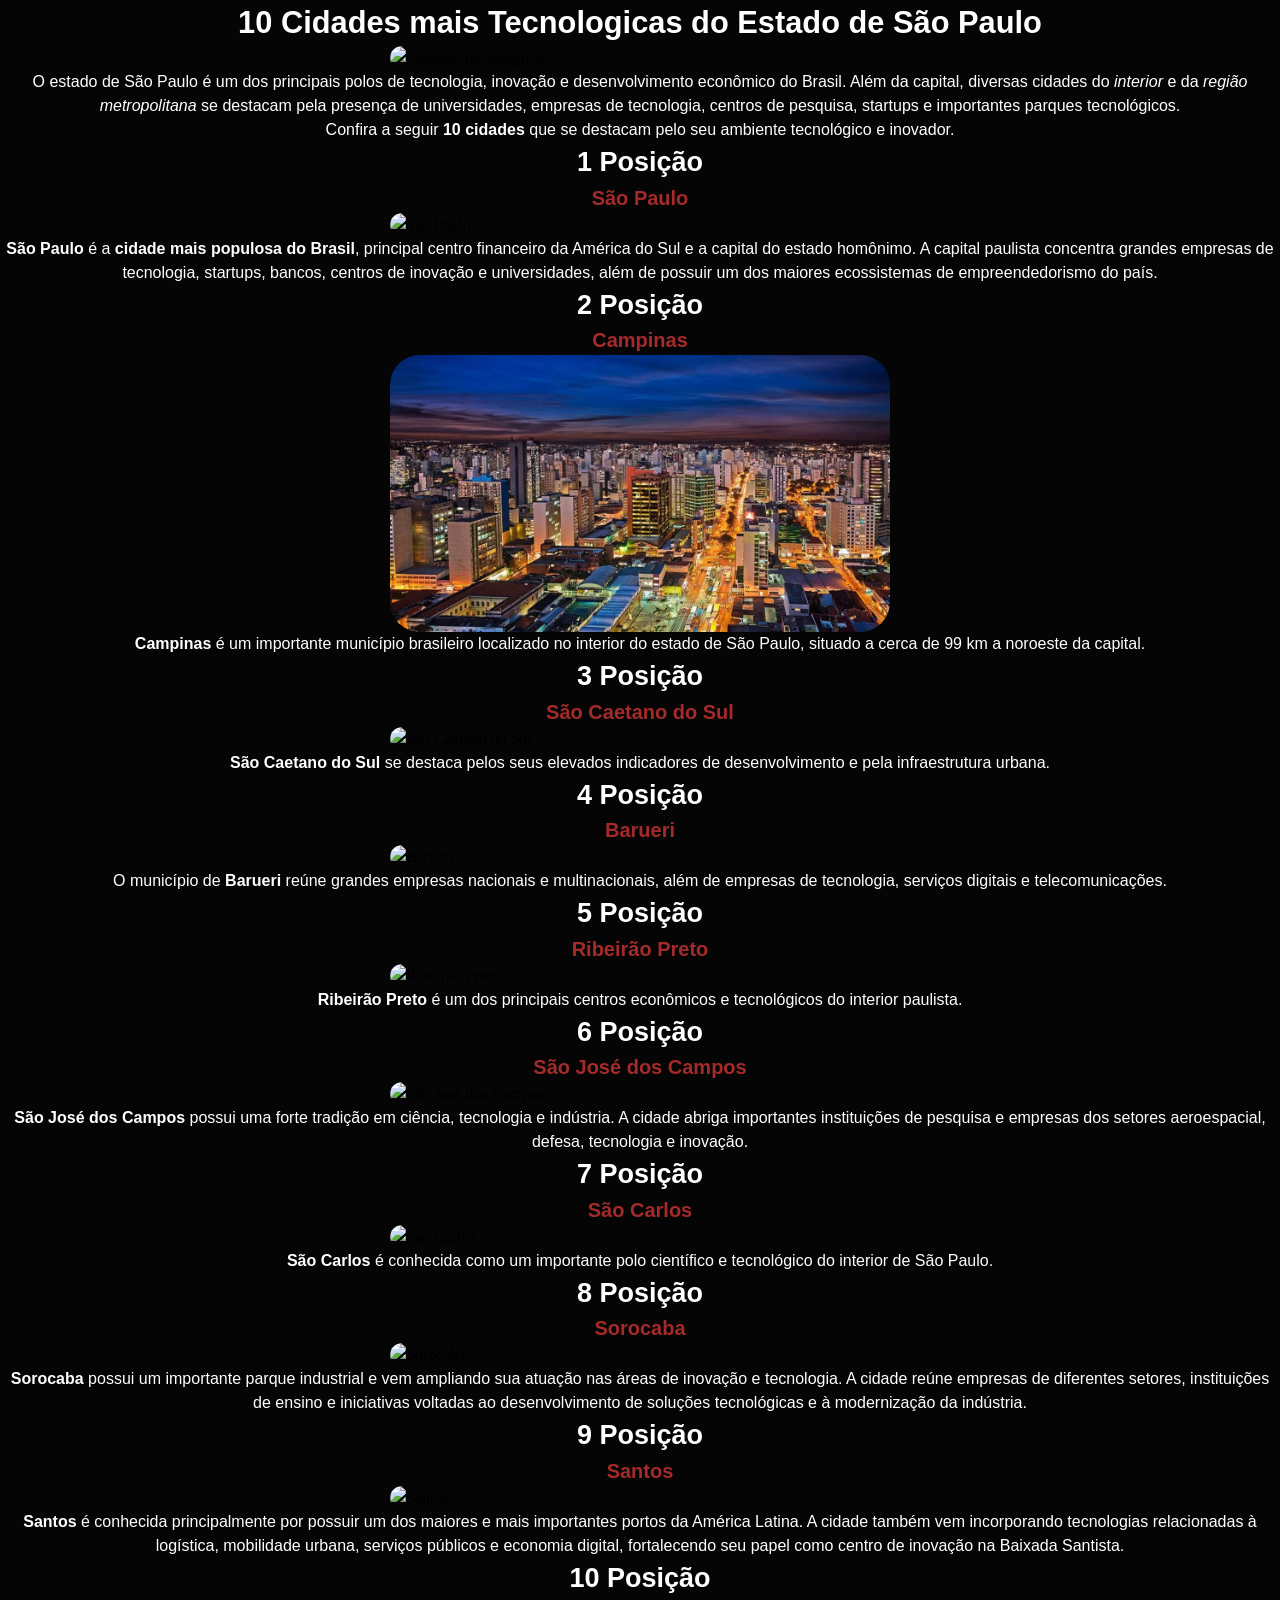
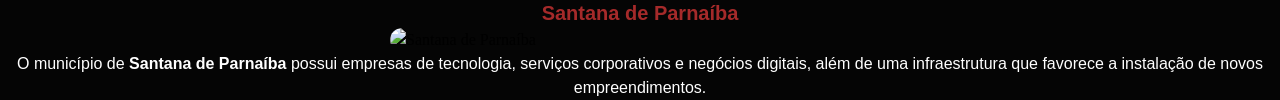
==== projeto-citys/index.html @ fc4000c4 "feat: nova pasta de projetos" ====
<!DOCTYPE html>
<html lang="pt-br">
<head>
    <meta charset="UTF-8">
    <meta name="viewport" content="width=device-width, initial-scale=1.0">
    <meta name="author" content="Joao Pedro Gomes">
    <meta name="description" content="10 Cidades mais Tecnologicas do Estado de São Paulo">
    <meta name="keywords" content="São Paulo, Cidades, Tecnologia">
    
    <title>10 Cidades mais Tecnologicas do Estado de São Paulo</title>

    <link rel="shortcut icon" href="favicon.ico" type="image/x-icon">
    <link rel="stylesheet" href="css/style.css">
</head>
<body>
    <h1> 10 Cidades mais <strong>Tecnologicas</strong> do Estado de São Paulo</h1>

    <img src="https://tse1.mm.bing.net/th/id/OIP.-RjWivEFn-TI879ILpzIzwHaD4?r=0&rs=1&pid=ImgDetMain&o=7&rm=3" alt="Cidades Tecnologicas">
    <p>O estado de São Paulo é um dos principais polos de tecnologia, inovação e desenvolvimento econômico do Brasil. Além da capital, diversas cidades do <em>interior</em> e da <em>região metropolitana</em> se destacam pela presença de universidades, empresas de tecnologia, centros de pesquisa, startups e importantes parques tecnológicos.</p>
    <p>Confira a seguir <strong>10 cidades</strong> que se destacam pelo seu ambiente tecnológico e inovador.</p>
    
    <h2>1 Posição</h2>
    <a href="saopaulo.html">
        <h3>São Paulo</h3>
    </a>
    <a href="https://prefeitura.sp.gov.br/" target="_blank"><img src="img/image.png" alt="Sao Paulo"></a>
    <p><strong>São Paulo</strong> é a <b>cidade mais populosa do Brasil</b>, principal centro financeiro da América do Sul e a capital do estado homônimo. A capital paulista concentra grandes empresas de tecnologia, startups, bancos, centros de inovação e universidades, além de possuir um dos maiores ecossistemas de empreendedorismo do país.

    <h2>2 Posição</h2>
    <a href="campinas.html">
        <h3>Campinas</h3>
    </a>
    <a href="https://campinas.sp.gov.br/"><img src="img/morar-em-campinas-1170x648-1.webp" alt="Campinas"></a>
    <p><strong>Campinas</strong> é um importante município brasileiro localizado no interior do estado de São Paulo, situado a cerca de 99 km a noroeste da capital.</p>

    <h2>3 Posição</h2>
    <a href="saocaetanodosul.html">
        <h3>São Caetano do Sul</h3>
    </a>
    <a href="https://www.saocaetanodosul.sp.gov.br/home"><img src="https://meuimovel.s3.sa-east-1.amazonaws.com/blog/seo/morar-em-sao-caetano-do-sul/og.jpg" alt="São Caetano do Sul"></a>
    <p><strong>São Caetano do Sul</strong> se destaca pelos seus elevados indicadores de desenvolvimento e pela infraestrutura urbana.</p>

    <h2>4 Posição</h2>
    <a href="barueri.html">
        <h3>Barueri</h3>
    </a>
    <a href="https://portal.barueri.sp.gov.br/"><img src="https://encrypted-tbn0.gstatic.com/images?q=tbn:ANd9GcRHlq5r00F1d_GygnNl6ZqLNBRBcFcTcAbgYd_TaAbghV8JQNmOAwC_Cgg&s=10" alt="Barueri"></a>
    <p>O município de <strong>Barueri</strong> reúne grandes empresas nacionais e multinacionais, além de empresas de tecnologia, serviços digitais e telecomunicações.</p>

    <h2>5 Posição</h2>
    <a href="ribeiraopreto.html">
        <h3>Ribeirão Preto</h3>
    </a>
    <a href="https://www.ribeiraopreto.sp.gov.br/portal/"><img src="https://apponto.com.br/wp-content/uploads/2022/09/ribeirap-preto-1.jpg" alt="Ribeirão Preto"></a>
    <p><strong>Ribeirão Preto</strong> é um dos principais centros econômicos e tecnológicos do interior paulista.</p>

    <h2>6 Posição</h2>
    <a href="saojosedoscampos.html">
        <h3>São José dos Campos</h3>
    </a>
    <a href="https://www.sjc.sp.gov.br/"><img src="https://www.quintoandar.com.br/guias/wp-content/uploads/2022/08/Morar-em-Sao-Jose-dos-Campos.jpg" alt="São José dos Campos"></a>
    <p><strong>São José dos Campos</strong> possui uma forte tradição em ciência, tecnologia e indústria. A cidade abriga importantes instituições de pesquisa e empresas dos setores aeroespacial, defesa, tecnologia e inovação.</p>

    <h2>7 Posição</h2>
    <a href="saocarlos.html">
        <h3>São Carlos</h3>
    </a>
    <a href="https://saocarlos.sp.gov.br/"><img src="https://encrypted-tbn0.gstatic.com/images?q=tbn:ANd9GcRq8_xjNrn9AYQ45X4_Li0nb8OLumKUTH7W5WoVeSqH2Q&s=10" alt="São Carlos"></a>
    <p><strong>São Carlos</strong> é conhecida como um importante polo científico e tecnológico do interior de São Paulo.</p>

    <h2>8 Posição</h2>
    <a href="sorocaba.html">
        <h3>Sorocaba</h3>
    </a>
    <a href="https://sorocaba.sp.gov.br/"><img src="https://upload.wikimedia.org/wikipedia/commons/3/32/Rio_Sorocaba_%28cropped%29.jpg?utm_source=pt.wikipedia.org&utm_campaign=index&utm_content=original" alt="Sorocaba"></a>
    <p><strong>Sorocaba</strong> possui um importante parque industrial e vem ampliando sua atuação nas áreas de inovação e tecnologia. A cidade reúne empresas de diferentes setores, instituições de ensino e iniciativas voltadas ao desenvolvimento de soluções tecnológicas e à modernização da indústria.</p>

    <h2>9 Posição</h2>
    <a href="santos.html">
        <h3>Santos</h3>
    </a>
    <a href="https://www.santos.sp.gov.br/"><img src="https://encrypted-tbn0.gstatic.com/images?q=tbn:ANd9GcQlapLDAFjmo_mgeFIdAJlVM9n17Mu0m73ZATt4y1Tn8gNxAu83FHCmmwhz&s=10" alt="Santos"></a>
    <p><strong>Santos</strong> é conhecida principalmente por possuir um dos maiores e mais importantes portos da América Latina. A cidade também vem incorporando tecnologias relacionadas à logística, mobilidade urbana, serviços públicos e economia digital, fortalecendo seu papel como centro de inovação na Baixada Santista.</p>

    <h2>10 Posição</h2>
    <a href="santanadeparaíba.html">
        <h3>Santana de Parnaíba</h3>
    </a>
    <a href="https://prefeitura.santanadeparnaiba.sp.gov.br/Plataforma"><img src="https://www.santanadeparnaiba.sp.gov.br/noticias_13/fotos/2023/5_9_Ranking_de-Competitividade.jpg" alt="Santana de Parnaíba"></a>
    <p>O município de <strong>Santana de Parnaíba</strong> possui empresas de tecnologia, serviços corporativos e negócios digitais, além de uma infraestrutura que favorece a instalação de novos empreendimentos.</p>

</body>
</html>
---- projeto-citys/css/style.css ----
/* Modern CSS Reset */

/* 1. Box sizing */
*,
*::before,
*::after {
  box-sizing: border-box;
}

/* 2. Remove default margin */
* {
  margin: 0;
}

/* 3. Improve text rendering */
html {
  -webkit-text-size-adjust: 100%;
  text-rendering: optimizeLegibility;
}

body {
  min-height: 100vh;
  line-height: 1.5;
  -webkit-font-smoothing: antialiased;
}

/* 4. Media elements */
img,
picture,
video,
canvas,
svg {
  display: block;
  max-width: 100%;
}

/* 5. Form elements */
input,
button,
textarea,
select {
  font: inherit;
}

/* 6. Buttons */
button {
  cursor: pointer;
}

/* 7. Avoid text overflow */
h1,
h2,
h3,
h4,
h5,
h6 {
  overflow-wrap: break-word;
}

/* 8. Paragraphs */
p {
  overflow-wrap: break-word;
}

/* 9. Links */
a {
  color: inherit;
  text-decoration: none;
}

/* 10. Lists */
ul,
ol {
  padding: 0;
  list-style: none;
}

/* 11. Tables */
table {
  border-collapse: collapse;
  border-spacing: 0;
}

/* 12. Respect reduced motion */
@media (prefers-reduced-motion: reduce) {
  html {
    scroll-behavior: auto;
  }

  *,
  *::before,
  *::after {
    animation-duration: 0.01ms !important;
    animation-iteration-count: 1 !important;
    transition-duration: 0.01ms !important;
    scroll-behavior: auto !important;
  }
}

/*  */

body{
  background-color: rgb(5, 5, 5);
}
/* Geral
 */
h1, h2, h3, p{
    text-align: center;
    color: white;
    font-family: 'Montserrat', sans-serif
}

h1{
  font-size: 30.8px;
}

h2{ 
  font-size: 27px;
}

h3{
  font-size: 20px;
  color: brown;
}

p{
  font-size: 16px;
}

strong{
  font-weight: 600;
}

img{
    display: block;
    margin: 0 auto;
    width: 500px;
    border-radius: 30px;
}
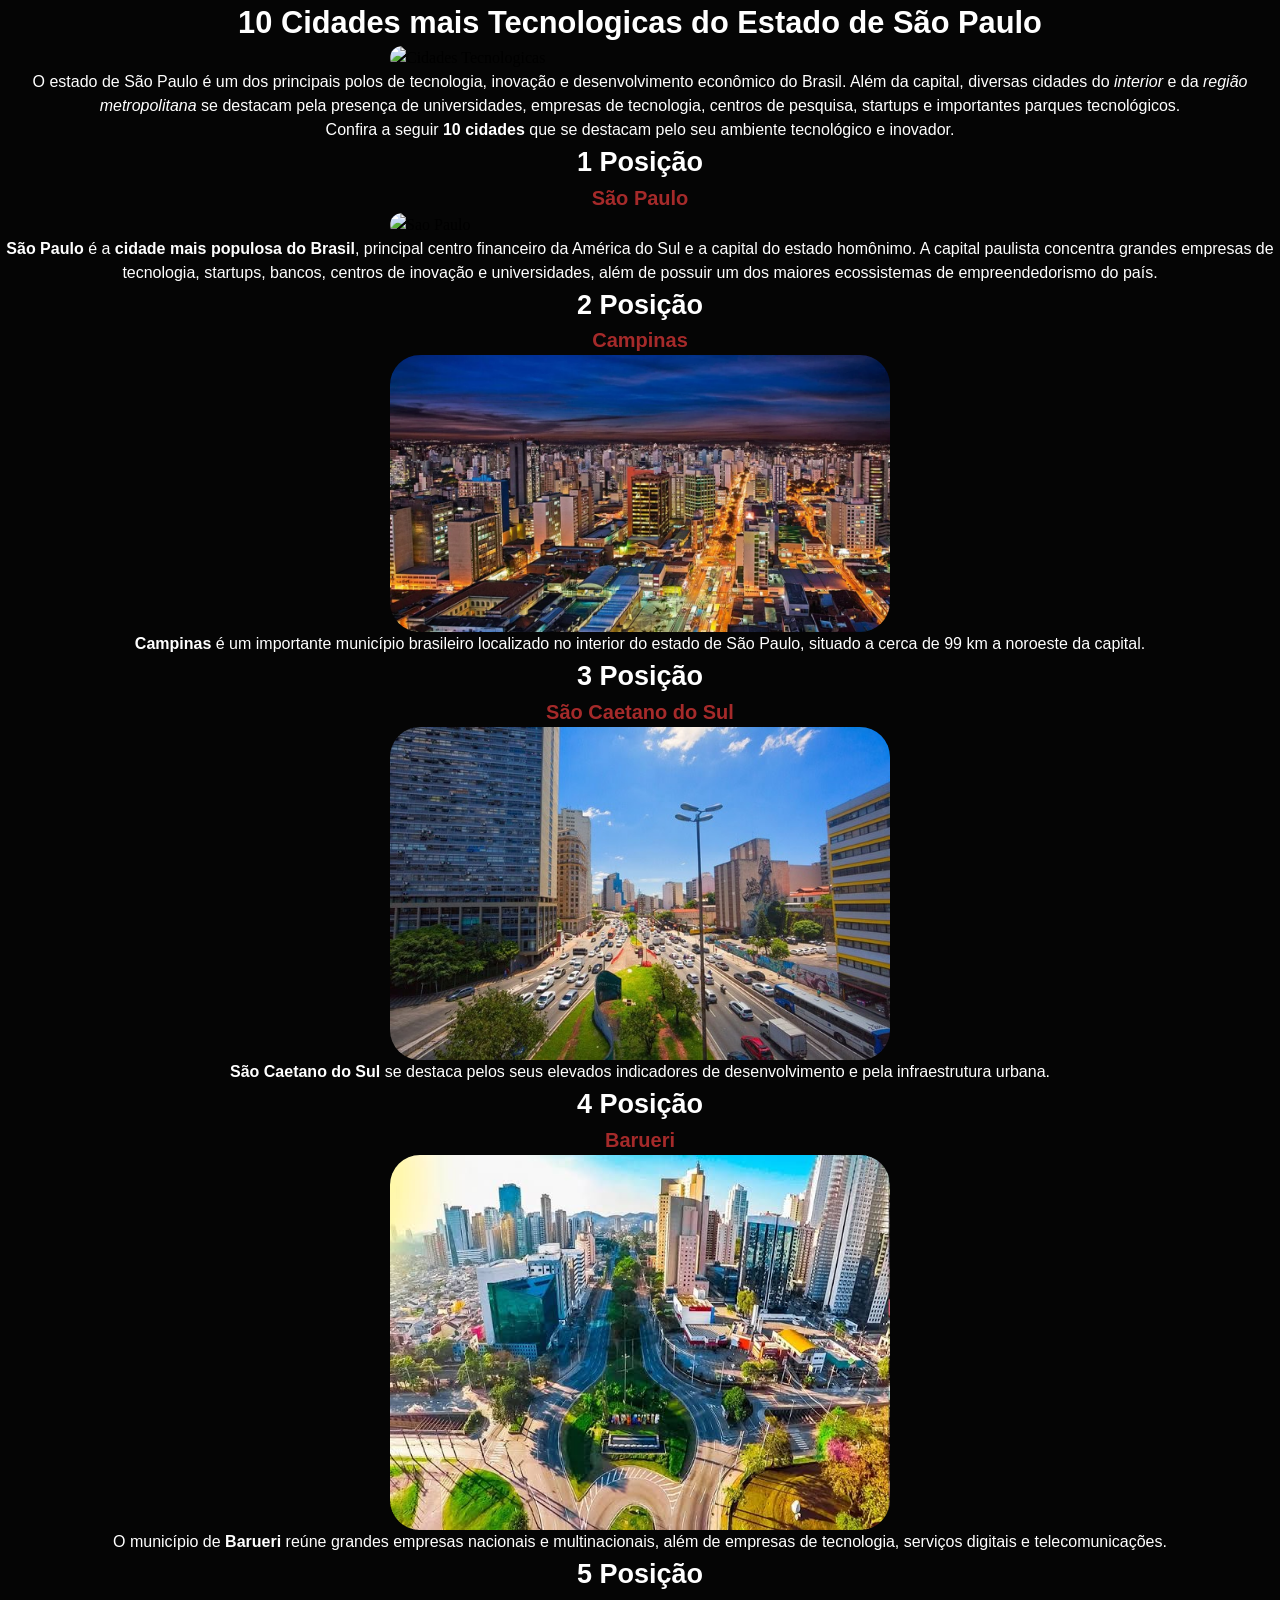
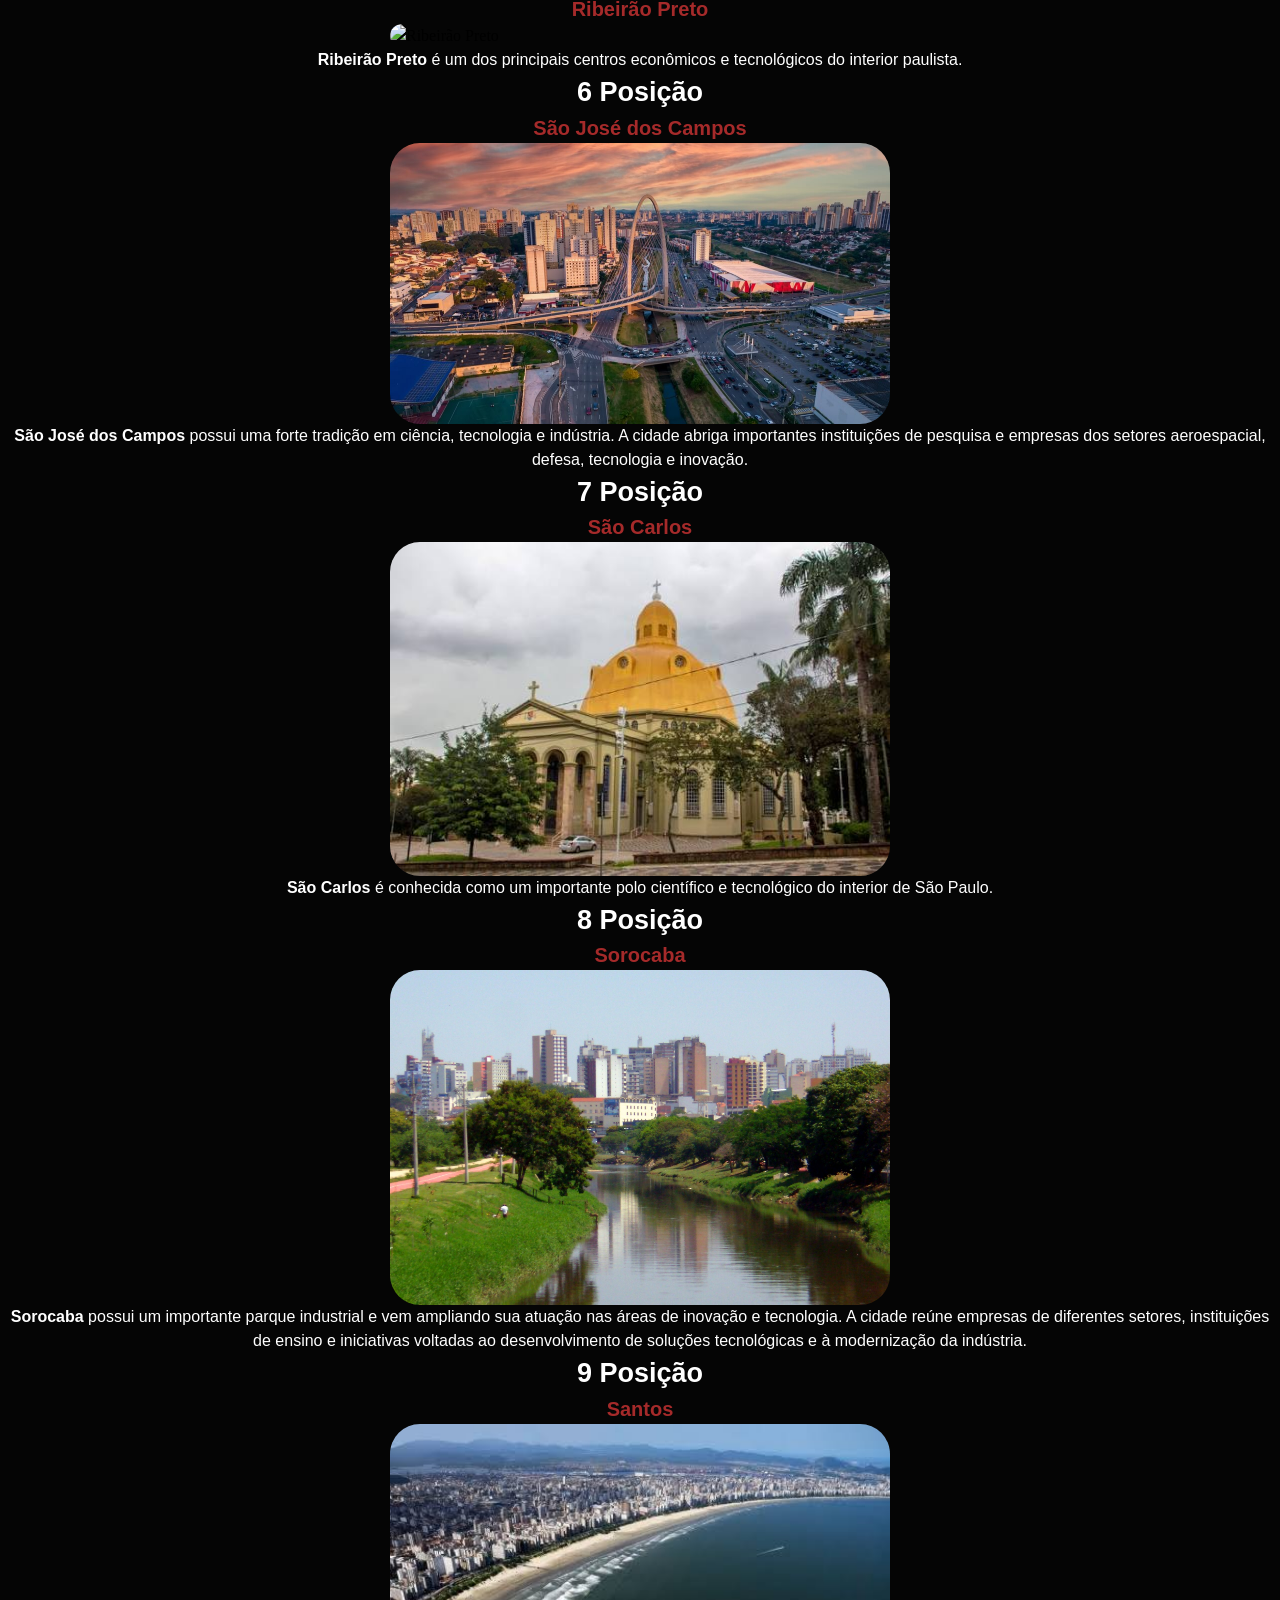
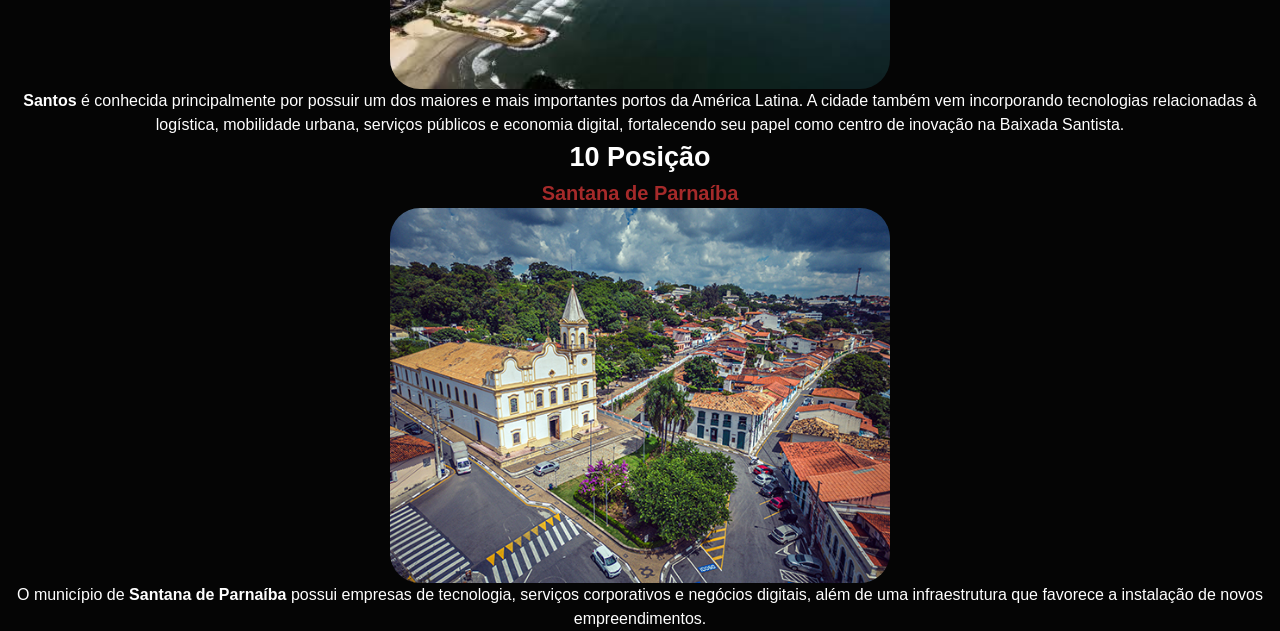
==== commit 175a37cb: "feat: adicionando atualizações" ====
--- a/projeto-citys/index.html
+++ b/projeto-citys/index.html
@@ -20,73 +20,73 @@
     <p>Confira a seguir <strong>10 cidades</strong> que se destacam pelo seu ambiente tecnológico e inovador.</p>
     
     <h2>1 Posição</h2>
-    <a href="saopaulo.html">
+    <a href="pages/saopaulo.html">
         <h3>São Paulo</h3>
     </a>
-    <a href="https://prefeitura.sp.gov.br/" target="_blank"><img src="img/image.png" alt="Sao Paulo"></a>
+    <a href="https://prefeitura.sp.gov.br/" target="_blank"><img src="img/saopaulo.png" alt="Sao Paulo"></a>
     <p><strong>São Paulo</strong> é a <b>cidade mais populosa do Brasil</b>, principal centro financeiro da América do Sul e a capital do estado homônimo. A capital paulista concentra grandes empresas de tecnologia, startups, bancos, centros de inovação e universidades, além de possuir um dos maiores ecossistemas de empreendedorismo do país.
 
     <h2>2 Posição</h2>
-    <a href="campinas.html">
+    <a href="pages/campinas.html">
         <h3>Campinas</h3>
     </a>
-    <a href="https://campinas.sp.gov.br/"><img src="img/morar-em-campinas-1170x648-1.webp" alt="Campinas"></a>
+    <a href="https://campinas.sp.gov.br/"><img src="img/campinas.webp" alt="Campinas"></a>
     <p><strong>Campinas</strong> é um importante município brasileiro localizado no interior do estado de São Paulo, situado a cerca de 99 km a noroeste da capital.</p>
 
     <h2>3 Posição</h2>
-    <a href="saocaetanodosul.html">
+    <a href="pages/saocaetanodosul.html">
         <h3>São Caetano do Sul</h3>
     </a>
-    <a href="https://www.saocaetanodosul.sp.gov.br/home"><img src="https://meuimovel.s3.sa-east-1.amazonaws.com/blog/seo/morar-em-sao-caetano-do-sul/og.jpg" alt="São Caetano do Sul"></a>
+    <a href="https://www.saocaetanodosul.sp.gov.br/home"><img src="img/saocaetanodosul.jpg" alt="São Caetano do Sul"></a>
     <p><strong>São Caetano do Sul</strong> se destaca pelos seus elevados indicadores de desenvolvimento e pela infraestrutura urbana.</p>
 
     <h2>4 Posição</h2>
-    <a href="barueri.html">
+    <a href="pages/barueri.html">
         <h3>Barueri</h3>
     </a>
-    <a href="https://portal.barueri.sp.gov.br/"><img src="https://encrypted-tbn0.gstatic.com/images?q=tbn:ANd9GcRHlq5r00F1d_GygnNl6ZqLNBRBcFcTcAbgYd_TaAbghV8JQNmOAwC_Cgg&s=10" alt="Barueri"></a>
+    <a href="https://portal.barueri.sp.gov.br/"><img src="img/barueri.jpg" alt="Barueri"></a>
     <p>O município de <strong>Barueri</strong> reúne grandes empresas nacionais e multinacionais, além de empresas de tecnologia, serviços digitais e telecomunicações.</p>
 
     <h2>5 Posição</h2>
-    <a href="ribeiraopreto.html">
+    <a href="pages/ribeiraopreto.html">
         <h3>Ribeirão Preto</h3>
     </a>
-    <a href="https://www.ribeiraopreto.sp.gov.br/portal/"><img src="https://apponto.com.br/wp-content/uploads/2022/09/ribeirap-preto-1.jpg" alt="Ribeirão Preto"></a>
+    <a href="https://www.ribeiraopreto.sp.gov.br/portal/"><img src="img/ribeiraopreto.jpg" alt="Ribeirão Preto"></a>
     <p><strong>Ribeirão Preto</strong> é um dos principais centros econômicos e tecnológicos do interior paulista.</p>
 
     <h2>6 Posição</h2>
-    <a href="saojosedoscampos.html">
+    <a href="pages/saojosedoscampos.html">
         <h3>São José dos Campos</h3>
     </a>
-    <a href="https://www.sjc.sp.gov.br/"><img src="https://www.quintoandar.com.br/guias/wp-content/uploads/2022/08/Morar-em-Sao-Jose-dos-Campos.jpg" alt="São José dos Campos"></a>
+    <a href="https://www.sjc.sp.gov.br/"><img src="img/saojosedoscampos.jpg" alt="São José dos Campos"></a>
     <p><strong>São José dos Campos</strong> possui uma forte tradição em ciência, tecnologia e indústria. A cidade abriga importantes instituições de pesquisa e empresas dos setores aeroespacial, defesa, tecnologia e inovação.</p>
 
     <h2>7 Posição</h2>
-    <a href="saocarlos.html">
+    <a href="pages/saocarlos.html">
         <h3>São Carlos</h3>
     </a>
-    <a href="https://saocarlos.sp.gov.br/"><img src="https://encrypted-tbn0.gstatic.com/images?q=tbn:ANd9GcRq8_xjNrn9AYQ45X4_Li0nb8OLumKUTH7W5WoVeSqH2Q&s=10" alt="São Carlos"></a>
+    <a href="https://saocarlos.sp.gov.br/"><img src="img/saocarlos.jpg" alt="São Carlos"></a>
     <p><strong>São Carlos</strong> é conhecida como um importante polo científico e tecnológico do interior de São Paulo.</p>
 
     <h2>8 Posição</h2>
-    <a href="sorocaba.html">
+    <a href="pages/sorocaba.html">
         <h3>Sorocaba</h3>
     </a>
-    <a href="https://sorocaba.sp.gov.br/"><img src="https://upload.wikimedia.org/wikipedia/commons/3/32/Rio_Sorocaba_%28cropped%29.jpg?utm_source=pt.wikipedia.org&utm_campaign=index&utm_content=original" alt="Sorocaba"></a>
+    <a href="https://sorocaba.sp.gov.br/"><img src="img/sorocaba.jpg" alt="Sorocaba"></a>
     <p><strong>Sorocaba</strong> possui um importante parque industrial e vem ampliando sua atuação nas áreas de inovação e tecnologia. A cidade reúne empresas de diferentes setores, instituições de ensino e iniciativas voltadas ao desenvolvimento de soluções tecnológicas e à modernização da indústria.</p>
 
     <h2>9 Posição</h2>
-    <a href="santos.html">
+    <a href="pages/santos.html">
         <h3>Santos</h3>
     </a>
-    <a href="https://www.santos.sp.gov.br/"><img src="https://encrypted-tbn0.gstatic.com/images?q=tbn:ANd9GcQlapLDAFjmo_mgeFIdAJlVM9n17Mu0m73ZATt4y1Tn8gNxAu83FHCmmwhz&s=10" alt="Santos"></a>
+    <a href="https://www.santos.sp.gov.br/"><img src="img/santos.jpg" alt="Santos"></a>
     <p><strong>Santos</strong> é conhecida principalmente por possuir um dos maiores e mais importantes portos da América Latina. A cidade também vem incorporando tecnologias relacionadas à logística, mobilidade urbana, serviços públicos e economia digital, fortalecendo seu papel como centro de inovação na Baixada Santista.</p>
 
     <h2>10 Posição</h2>
-    <a href="santanadeparaíba.html">
+    <a href="pages/santanadeparnaiba.html">
         <h3>Santana de Parnaíba</h3>
     </a>
-    <a href="https://prefeitura.santanadeparnaiba.sp.gov.br/Plataforma"><img src="https://www.santanadeparnaiba.sp.gov.br/noticias_13/fotos/2023/5_9_Ranking_de-Competitividade.jpg" alt="Santana de Parnaíba"></a>
+    <a href="https://prefeitura.santanadeparnaiba.sp.gov.br/Plataforma"><img src="img/santanadeparnaiba.jpg" alt="Santana de Parnaíba"></a>
     <p>O município de <strong>Santana de Parnaíba</strong> possui empresas de tecnologia, serviços corporativos e negócios digitais, além de uma infraestrutura que favorece a instalação de novos empreendimentos.</p>
 
 </body>
--- a/projeto-citys/css/style.css
+++ b/projeto-citys/css/style.css
@@ -125,6 +125,7 @@
 
 p{
   font-size: 16px;
+  text-align: center;
 }
 
 strong{
